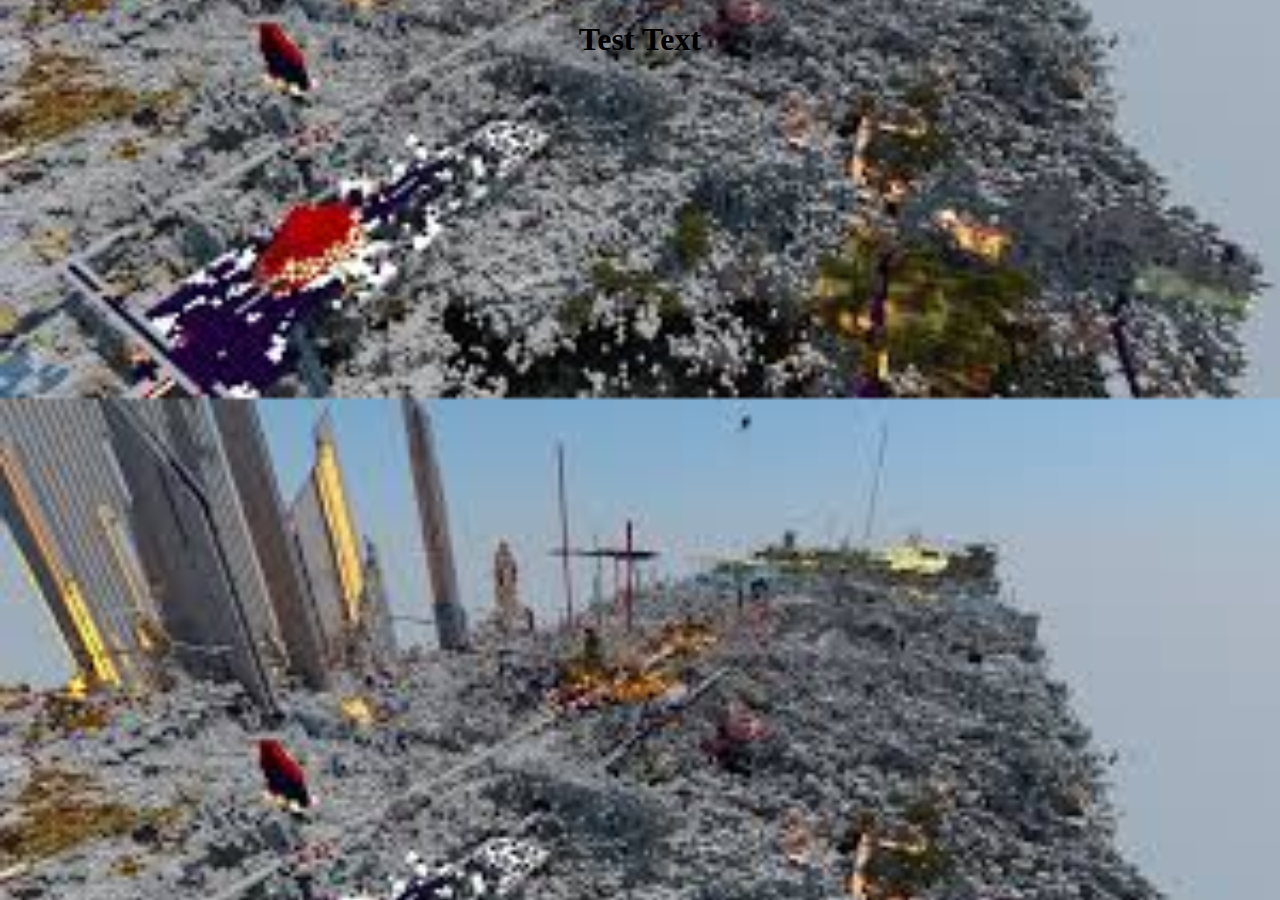
==== website/index.html @ 6b174fbd "Update index.html" ====
<!DOCTYPE html>
<html>
  <head>
    <meta charset="UTF-8">
    <meta name="description" content="Minecraft Hacked Client">
    <meta name="keywords" content="2b2t,hacked client,Java,Minecraft">
    <meta name="author" content="darthvader1925">
    <meta name="viewport" content="width=device-width, initial-scale=1.0">
    <style>
            body {
            background-image: url(images/background.jpg);
            background-size: cover;
            background-position: center;
            }
            </style>
  </head>
  <body>
    <h1 align="center">Test Text</h1>
  </body>
</html>
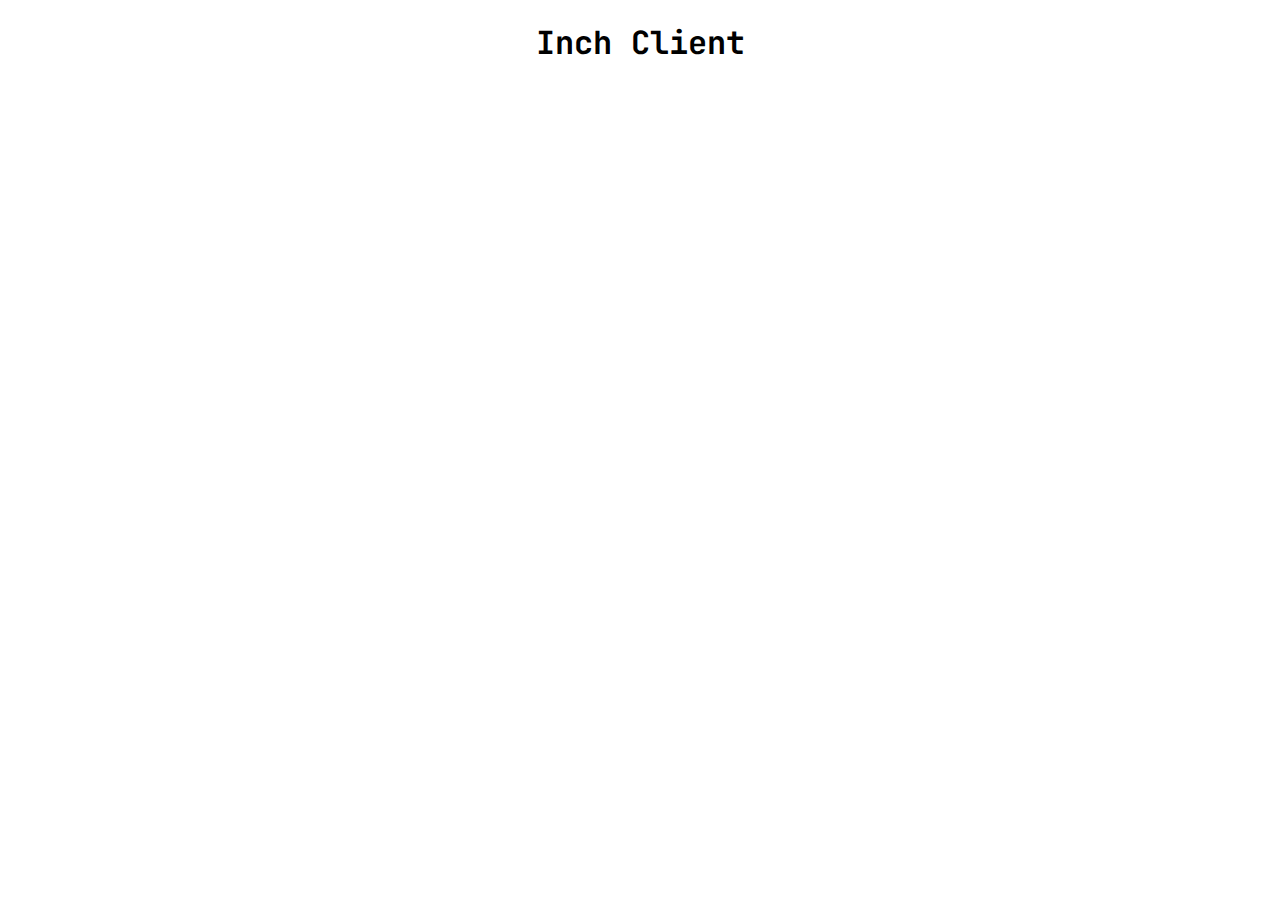
==== commit 39ce0c6f: "Update index.html" ====
--- a/website/index.html
+++ b/website/index.html
@@ -6,15 +6,19 @@
     <meta name="keywords" content="2b2t,hacked client,Java,Minecraft">
     <meta name="author" content="darthvader1925">
     <meta name="viewport" content="width=device-width, initial-scale=1.0">
+    <link rel="stylesheet" href="https://fonts.googleapis.com/css?family=JetBrains%20Mono">
     <style>
             body {
-            background-image: url(images/background.jpg);
+             background: url(images/background.png) no-repeat center center fixed; 
+            -webkit-background-size: cover;
+            -moz-background-size: cover;
+            -o-background-size: cover;
             background-size: cover;
-            background-position: center;
+            font-family: 'JetBrains Mono', monospace;
             }
             </style>
   </head>
   <body>
-    <h1 align="center">Test Text</h1>
+    <h1 align="center">Inch Client</h1>
   </body>
 </html>
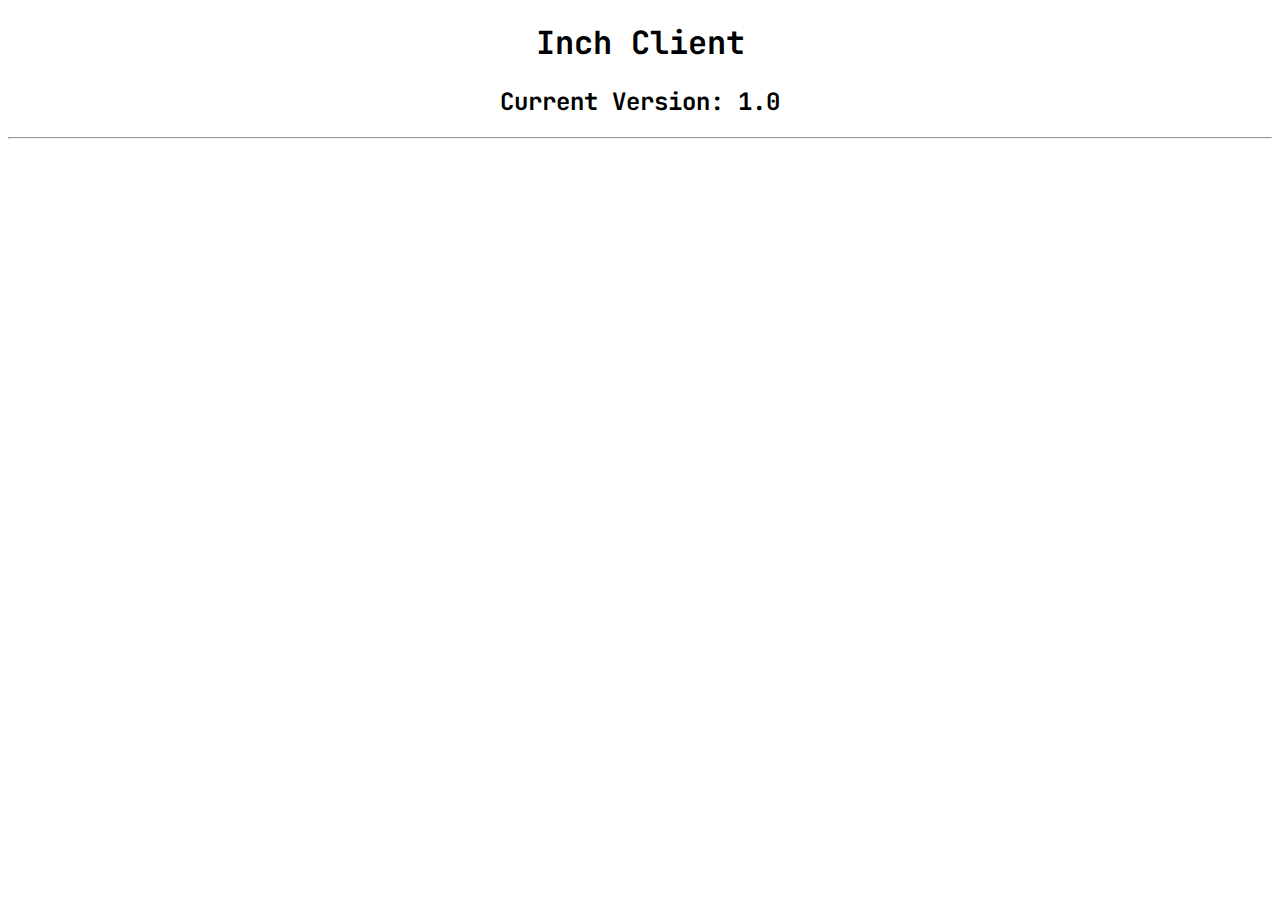
==== commit f5719201: "Update index.html" ====
--- a/website/index.html
+++ b/website/index.html
@@ -7,6 +7,10 @@
     <meta name="author" content="darthvader1925">
     <meta name="viewport" content="width=device-width, initial-scale=1.0">
     <link rel="stylesheet" href="https://fonts.googleapis.com/css?family=JetBrains%20Mono">
+    <link rel="stylesheet" href="css/main.css">
+    <script src="js/main.js" type="text/javascript"></script>
+    <title>Inch Client</title>
+    <link rel="icon" href="images/favicon.png">
     <style>
             body {
              background: url(images/background.png) no-repeat center center fixed; 
@@ -20,5 +24,11 @@
   </head>
   <body>
     <h1 align="center">Inch Client</h1>
+    <h2 align="center">Current Version: 1.0</h2>
+    <hr>
+    <br>
+    <div class="ules</h4><br>
+      <button class="
+    <script src="js/bottom.js" type="text/javascript"></script>
   </body>
 </html>
--- a/website/css/main.css
+++ b/website/css/main.css
@@ -0,0 +1 @@
+
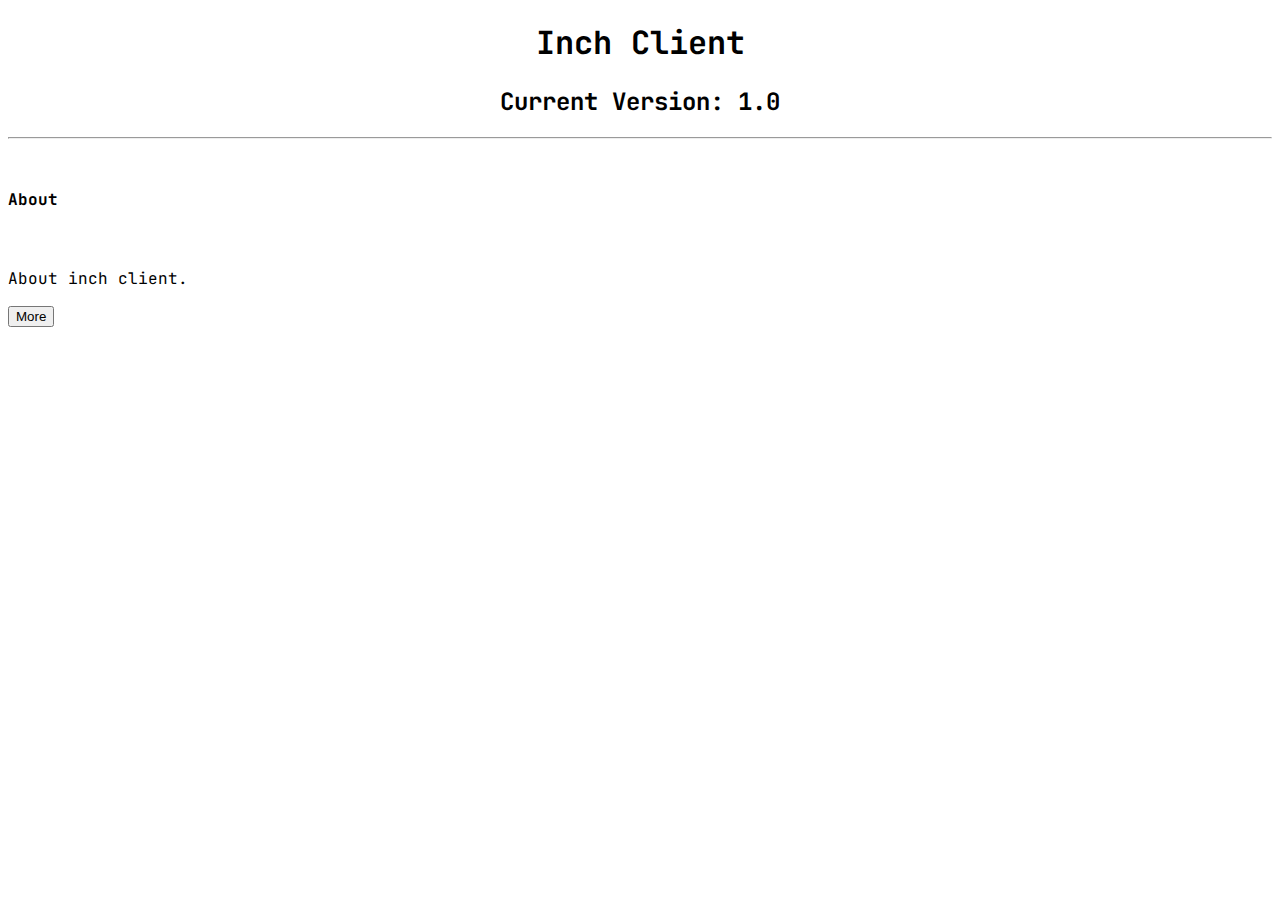
==== commit 42ace0fa: "Update index.html" ====
--- a/website/index.html
+++ b/website/index.html
@@ -27,8 +27,10 @@
     <h2 align="center">Current Version: 1.0</h2>
     <hr>
     <br>
-    <div class="ules</h4><br>
-      <button class="
+    <div class="buttons"><h4>About</h4><br>
+      <p>About inch client.</p>
+      <button class="smallbuttons" onclick="window.location='about.html'">More</button>
+    </div>
     <script src="js/bottom.js" type="text/javascript"></script>
   </body>
 </html>
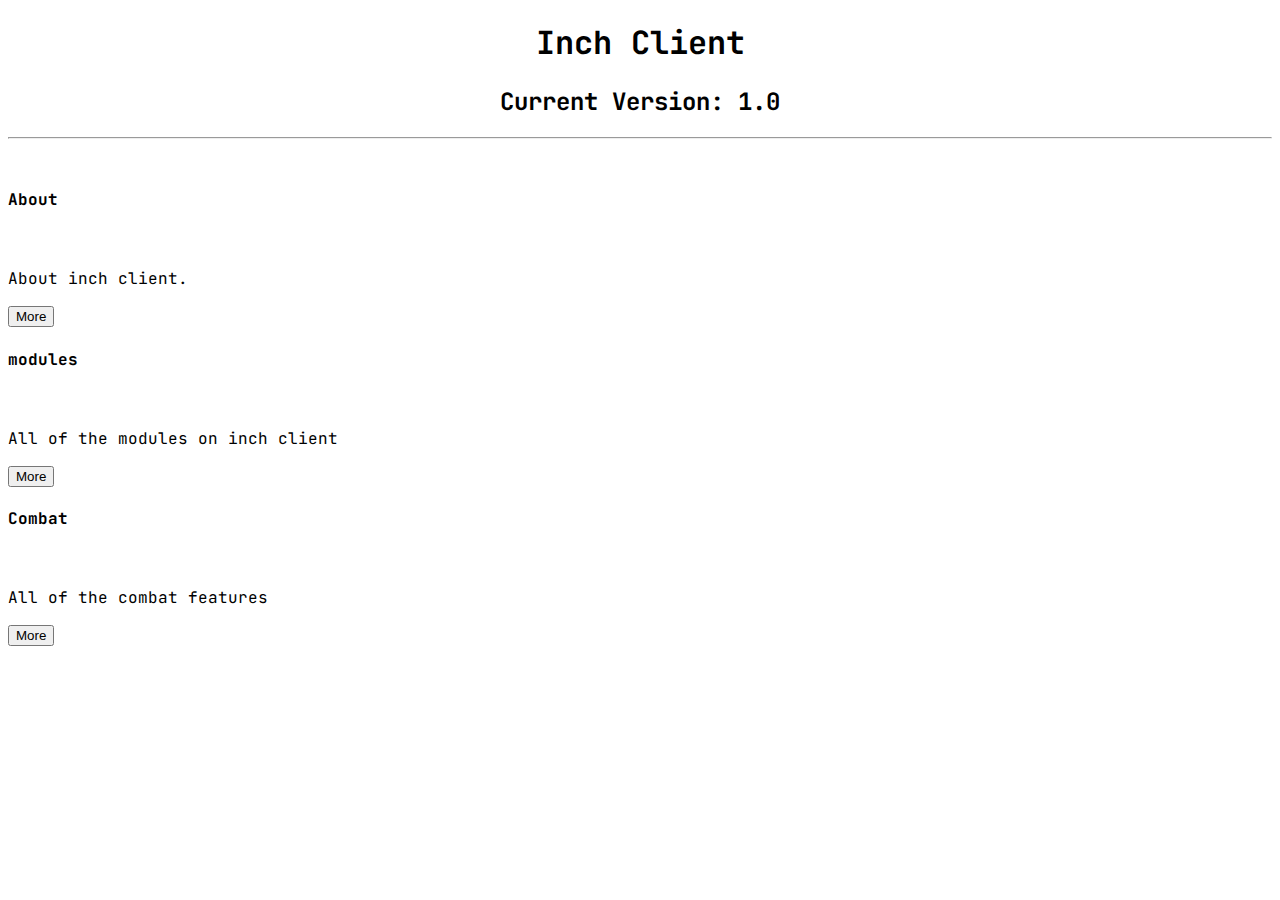
==== commit 3ed1f619: "Update index.html" ====
--- a/website/index.html
+++ b/website/index.html
@@ -27,9 +27,17 @@
     <h2 align="center">Current Version: 1.0</h2>
     <hr>
     <br>
-    <div class="buttons"><h4>About</h4><br>
+<div id="div1" class="buttons"><h4>About</h4><br>
       <p>About inch client.</p>
       <button class="smallbuttons" onclick="window.location='about.html'">More</button>
+    </div> 
+    <div id="div2" class="buttons"><h4>modules</h4><br>
+      <p>All of the modules on inch client</p>
+      <button class="smallbuttons" onclick="window.location='modules.html'">More</button>
+    </div>
+    <div id="div3" class="buttons"><h4>Combat</h4><br>
+      <p>All of the combat features</p>
+      <button class="smallbuttons" onclick="window.location='modules/combat.html'">More</button>
     </div>
     <script src="js/bottom.js" type="text/javascript"></script>
   </body>
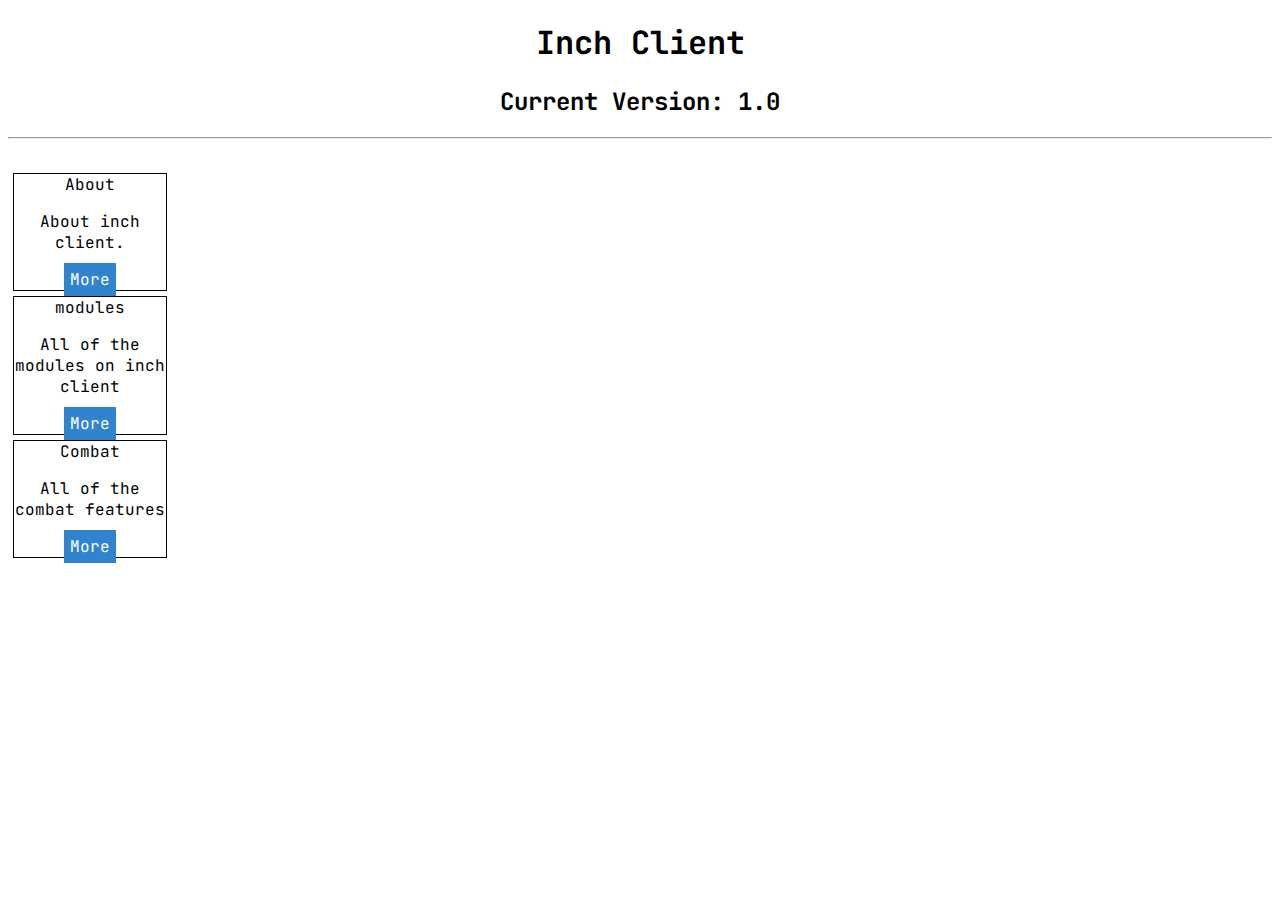
==== commit a661c80d: "Update index.html" ====
--- a/website/index.html
+++ b/website/index.html
@@ -20,6 +20,7 @@
             background-size: cover;
             font-family: 'JetBrains Mono', monospace;
             }
+      .h4make
             </style>
   </head>
   <body>
@@ -27,17 +28,17 @@
     <h2 align="center">Current Version: 1.0</h2>
     <hr>
     <br>
-<div id="div1" class="buttons"><h4>About</h4><br>
+<div id="div1" class="buttons"><span class="h4make">About</span><br>
       <p>About inch client.</p>
-      <button class="smallbuttons" onclick="window.location='about.html'">More</button>
+      <a class="smallbuttons" onclick="window.location='about.html'">More</a>
     </div> 
-    <div id="div2" class="buttons"><h4>modules</h4><br>
+    <div id="div2" class="buttons"><span class="h4make">modules</span><br>
       <p>All of the modules on inch client</p>
-      <button class="smallbuttons" onclick="window.location='modules.html'">More</button>
+      <a class="smallbuttons" onclick="window.location='modules.html'">More</a>
     </div>
-    <div id="div3" class="buttons"><h4>Combat</h4><br>
+    <div id="div3" class="buttons"><span class="h4make">Combat</span><br>
       <p>All of the combat features</p>
-      <button class="smallbuttons" onclick="window.location='modules/combat.html'">More</button>
+      <a class="smallbuttons" onclick="window.location='modules/combat.html'">More</a>
     </div>
     <script src="js/bottom.js" type="text/javascript"></script>
   </body>
--- a/website/css/main.css
+++ b/website/css/main.css
@@ -1 +1,19 @@
-
+.buttons {
+  margin:5px;
+  background-color:white;
+  border:1px solid black;
+  width:12%;
+  text-align:center;
+}
+.smallbuttons {
+  background-color:#3084cf;
+  color:white;
+  border:2px solid #3084cf;
+  padding:4px;
+  width:60%;
+  margin:2px;
+  cursor:pointer;
+  font-family: 'JetBrains Mono', monospace;
+}
+#div1, #div2, #div3 {
+}
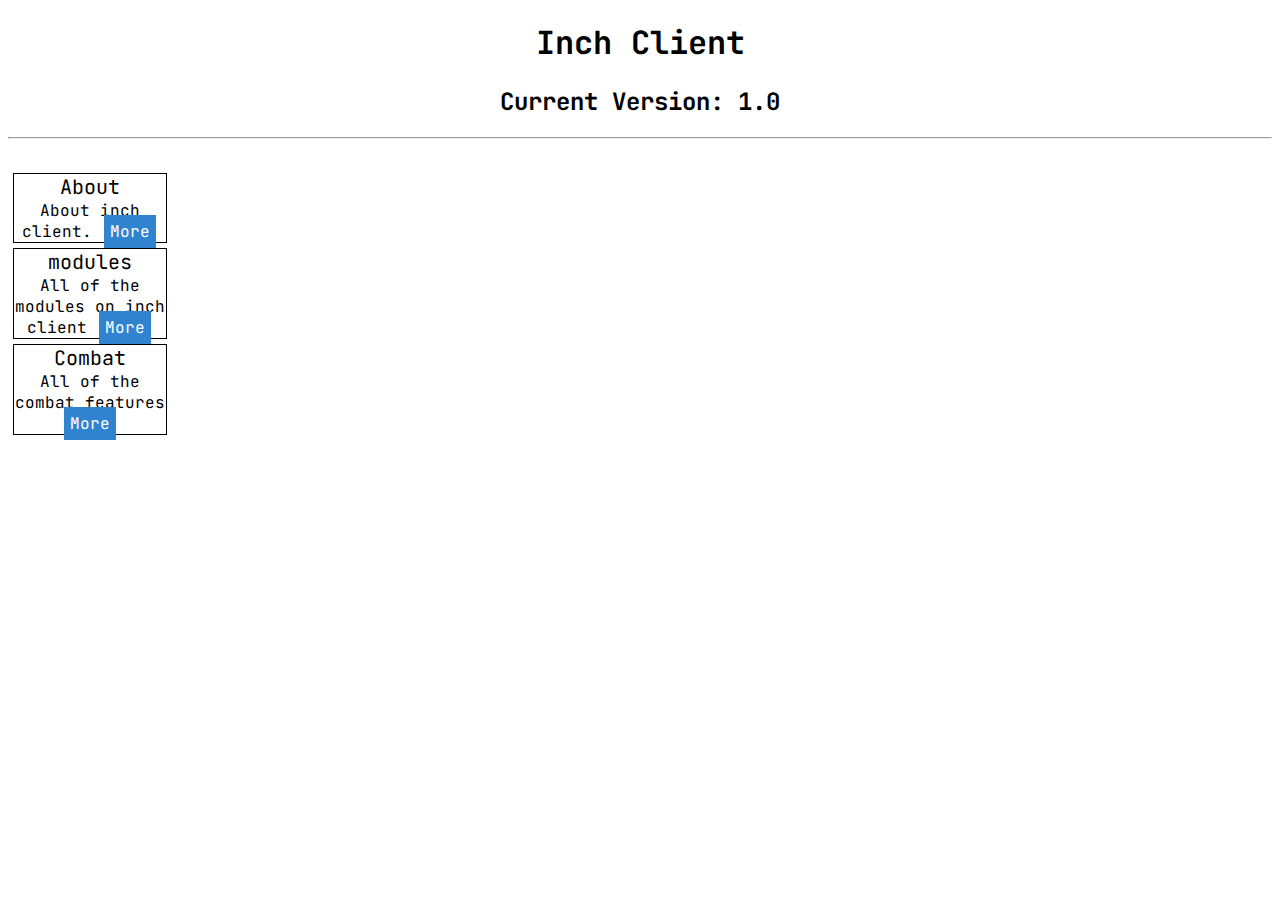
==== commit 2445ea3c: "Update index.html" ====
--- a/website/index.html
+++ b/website/index.html
@@ -20,7 +20,9 @@
             background-size: cover;
             font-family: 'JetBrains Mono', monospace;
             }
-      .h4make
+      .h4make {
+        font-size:20px;
+      }
             </style>
   </head>
   <body>
@@ -29,15 +31,15 @@
     <hr>
     <br>
 <div id="div1" class="buttons"><span class="h4make">About</span><br>
-      <p>About inch client.</p>
+      <span>About inch client.</span>
       <a class="smallbuttons" onclick="window.location='about.html'">More</a>
     </div> 
     <div id="div2" class="buttons"><span class="h4make">modules</span><br>
-      <p>All of the modules on inch client</p>
+      <span>All of the modules on inch client</span>
       <a class="smallbuttons" onclick="window.location='modules.html'">More</a>
     </div>
     <div id="div3" class="buttons"><span class="h4make">Combat</span><br>
-      <p>All of the combat features</p>
+      <span>All of the combat features</span>
       <a class="smallbuttons" onclick="window.location='modules/combat.html'">More</a>
     </div>
     <script src="js/bottom.js" type="text/javascript"></script>
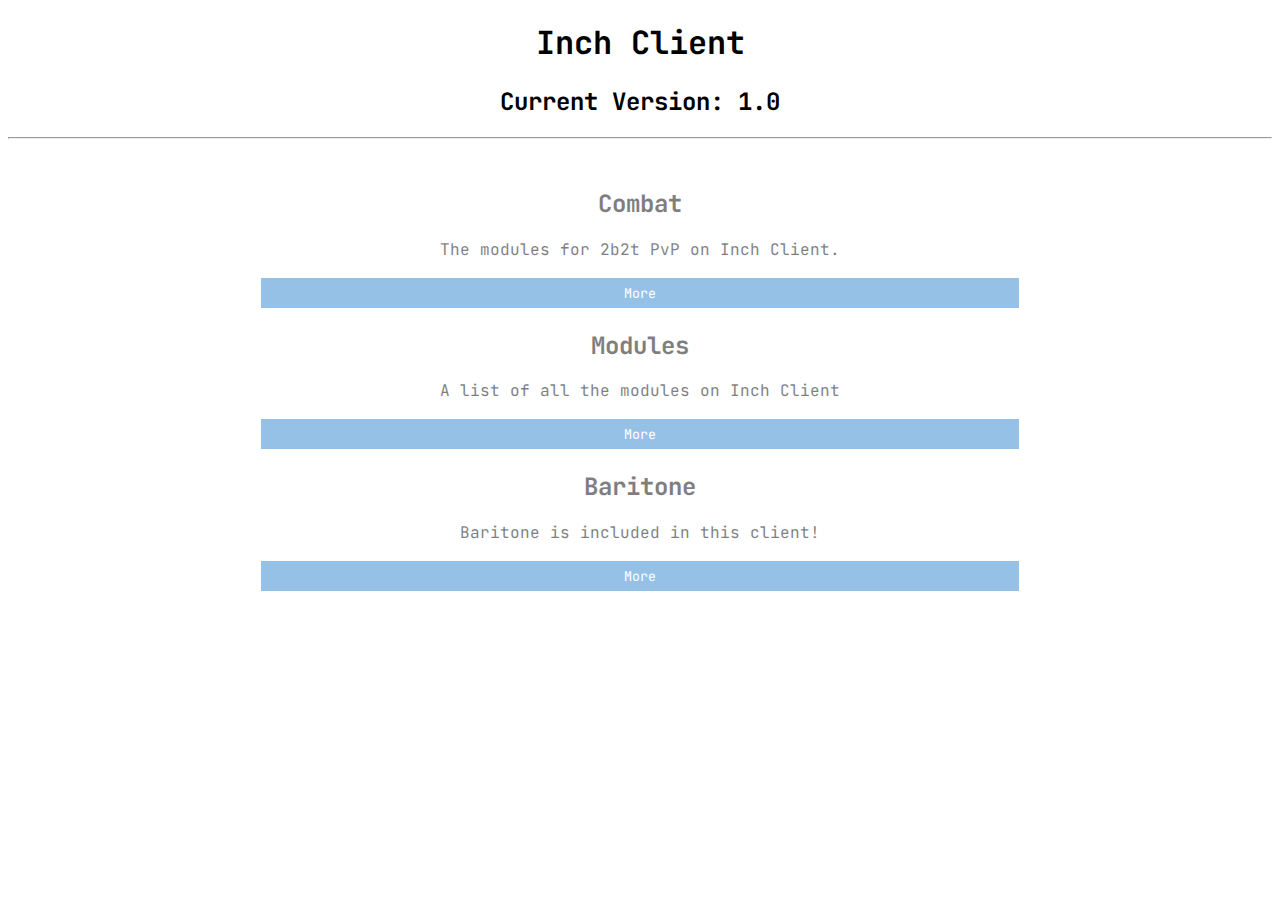
==== commit db66238e: "Update index.html" ====
--- a/website/index.html
+++ b/website/index.html
@@ -23,25 +23,30 @@
       .h4make {
         font-size:20px;
       }
+      #menu:hover {
+        opacity:1;
+        transition:fade;
+      }
+      #menu {
+        opacity:0.5;
+      }
             </style>
   </head>
-  <body>
+  <body align="center">
     <h1 align="center">Inch Client</h1>
     <h2 align="center">Current Version: 1.0</h2>
     <hr>
     <br>
-<div id="div1" class="buttons"><span class="h4make">About</span><br>
-      <span>About inch client.</span>
-      <a class="smallbuttons" onclick="window.location='about.html'">More</a>
-    </div> 
-    <div id="div2" class="buttons"><span class="h4make">modules</span><br>
-      <span>All of the modules on inch client</span>
-      <a class="smallbuttons" onclick="window.location='modules.html'">More</a>
-    </div>
-    <div id="div3" class="buttons"><span class="h4make">Combat</span><br>
-      <span>All of the combat features</span>
-      <a class="smallbuttons" onclick="window.location='modules/combat.html'">More</a>
-    </div>
+    <div id="menu" style="background:white;"><h2>Combat</h2>
+    <p>The modules for 2b2t PvP on Inch Client.</p>
+    <button class="smallbuttons">More</button>
+  <h2>Modules</h2>
+  <p>A list of all the modules on Inch Client</p>
+  <button class="smallbuttons">More</button>
+  <h2>Baritone</h2>
+  <p>Baritone is included in this client!</p>
+  <button class="smallbuttons">More</button>
+  </div>
     <script src="js/bottom.js" type="text/javascript"></script>
   </body>
 </html>
